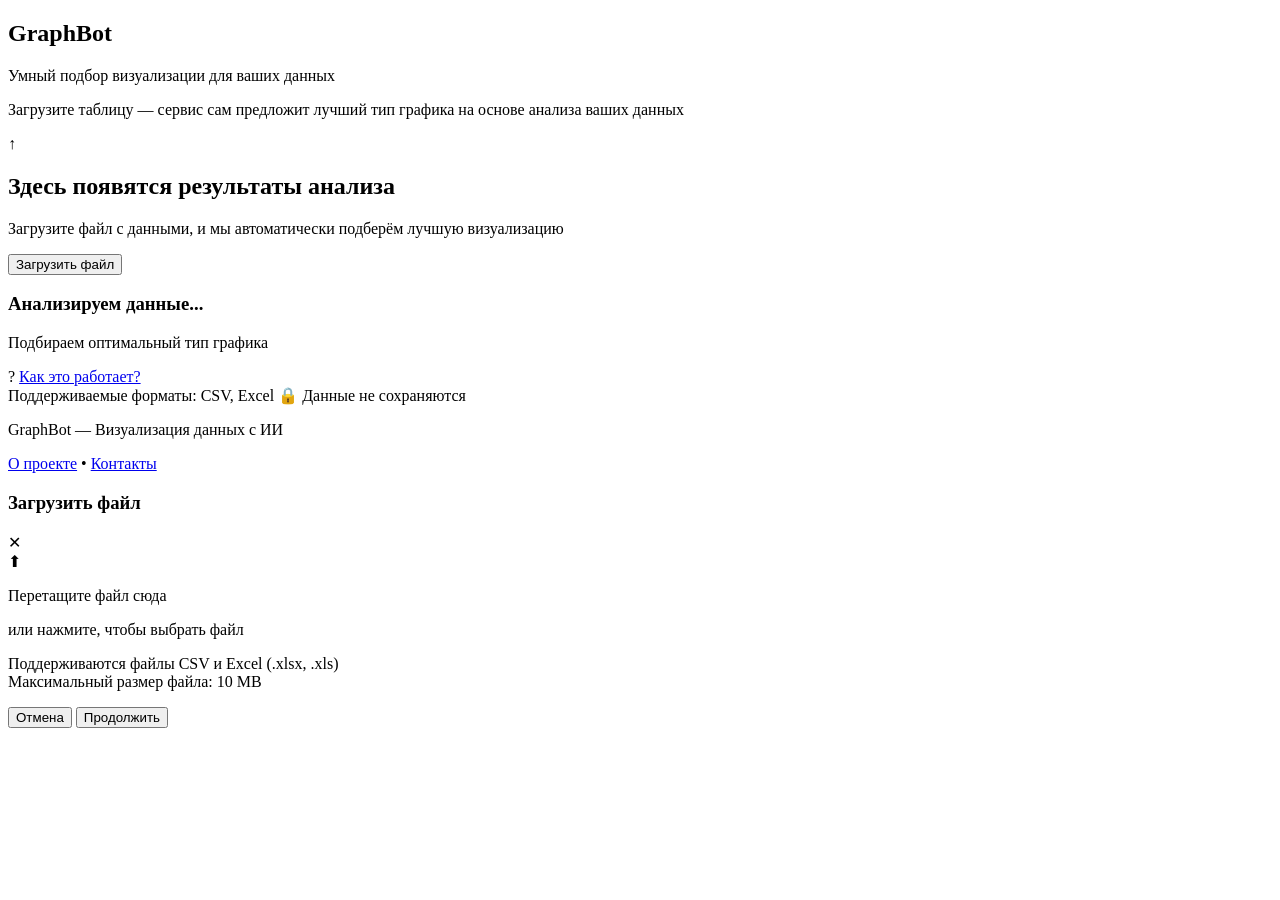
==== site/index.html @ 0e8f4d53 "Updated Chart Buttons Visual, created requirements.txt" ====
<!DOCTYPE html>
<html lang="ru">
<head>
    <meta charset="UTF-8">
    <title>GraphBot</title>

    <!-- Подключение файла стилей, где описан внешний вид всех элементов -->
    <link rel="stylesheet" href="style.css">
    <style>
    #chart-buttons {
        display: flex;
        flex-wrap: wrap;          /* перенос на новую строку */
        justify-content: center;  /* выравнивание по центру */
        gap: 20px;                /* расстояние между карточками */
        margin-top: 30px;
    }
    /* Карточка-кнопка */
    .chart-option-btn {
        width: 190px;
        height: 240px;

        background: white;
        border-radius: 12px;
        border: 1px solid #e8e8e8;

        padding: 18px;
        cursor: pointer;

        display: flex;
        flex-direction: column;
        align-items: center;

        transition: all 0.25s ease;

        /* Убираем стандартный стиль кнопки */
        outline: none;
    }
    /* Картинка */
    .chart-option-img {
        width: 120px;
        height: 100px;
        object-fit: contain;
        margin-bottom: 14px;
        max-width: 120px;
        max-height: 100px;
    }
    /* Заголовок */
    .chart-option-title {
        font-size: 14px;
        font-weight: 600;
        color: #000;
        text-align: center;
        margin-bottom: 8px;
    }

    /* Описание */
    .chart-option-desc {
        font-size: 12px;
        color: #777;
        text-align: center;
        line-height: 1.4;
    }
    </style>
</head>
<body>

    <!-- Основной контейнер всей страницы (обёртка сайта) -->
    <div class="page">

        <!-- Верхний главный блок сайта с названием и описанием сервиса -->
        <section class="hero">

            <!-- Название сервиса (логотип текстом) -->
            <h1 class="logo">GraphBot</h1>

            <!-- Короткий слоган под названием -->
            <p class="tagline">Умный подбор визуализации для ваших данных</p>

            <!-- Подробное пояснение что делает сервис -->
            <p class="subtitle">
                Загрузите таблицу — сервис сам предложит лучший тип графика на основе анализа ваших данных
            </p>

        </section>

        <!-- Блок с большой карточкой загрузки данных -->
        <section class="upload-card">

            <!-- Карточка с пунктирной рамкой и кнопкой загрузки -->
            <div class="upload-box">

                <!-- Круглая иконка со стрелкой загрузки -->
                <div class="upload-icon">

                    <!-- Символ стрелки внутри иконки -->
                    <span class="arrow">↑</span>

                </div>

                <!-- Заголовок области результата -->
                <h2>Здесь появятся результаты анализа</h2>

                <!-- Описание что нужно сделать пользователю -->
                <p>Загрузите файл с данными, и мы автоматически подберём лучшую визуализацию</p>

                <!-- Кнопка открытия всплывающего окна загрузки -->
                <button class="upload-button" onclick="openModal()">Загрузить файл</button>

            </div>

        </section>

        <section class="loading-card" id="loadingCard">

            <div class="loader"></div>

            <h3>Анализируем данные...</h3>
            <p>Подбираем оптимальный тип графика</p>

        </section>

        <section class="result-card" id="resultCard" style="display:none;">

            <h2>Результаты анализа</h2>

        
            <div class="analysis-container">

                <!-- БЛОК ГРАФИКА -->
                <div id="chart-container" style="text-align:center; margin-bottom: 30px;">
                    <!-- сюда будет вставляться график -->
                </div>

                <!-- БЛОК КНОПОК -->
                <div id="chart-buttons" style="text-align:center;">
                    <!-- сюда генерируются кнопки -->
                </div>

            </div>


            <button class="download-btn">Скачать график</button>

            <!-- КНОПКИ УПРАВЛЕНИЯ — ВНУТРИ result-card -->
            <div class="chart-actions">
                <button>Другой тип</button>
                <button>Настроить цвета</button>
                <button>Исключить типы</button>
                <button class="primary">Новый файл</button>
            </div>

        </section>

        <!-- Нижняя информационная панель под карточкой -->
        <section class="info-bar">

            <!-- Левая часть панели — ссылка "Как это работает?" -->
            <div class="info-left">

                <!-- Кружок со знаком вопроса -->
                <span class="question-icon">?</span>

                <a href="how.html">Как это работает?</a>

            </div>

            <!-- Правая часть панели с форматами и безопасностью -->
            <div class="info-right">

                <!-- Текст поддерживаемых форматов файлов -->
                <span>Поддерживаемые форматы: CSV, Excel</span>

                <!-- Строка про безопасность данных -->
                <span class="secure">

                    <!-- Иконка замка -->
                    <span class="lock-icon">🔒</span>

                    Данные не сохраняются

                </span>

            </div>

        </section>

        <!-- Подвал сайта -->
        <footer class="footer">

            <!-- Название сервиса в подвале -->
            <p class="footer-title">GraphBot — Визуализация данных с ИИ</p>

            <!-- Ссылки на дополнительные страницы -->
            <div class="footer-links">

                <a href="#">О проекте</a>
                <span>•</span>
                <a href="#">Контакты</a>

            </div>

        </footer>

    </div>

    <!-- Затемнённый фон для модального окна загрузки -->
    <div class="modal-overlay" id="uploadModal">

        <!-- Само всплывающее окно -->
        <div class="modal">

            <!-- Верхняя панель модального окна -->
            <div class="modal-header">

                <!-- Заголовок окна -->
                <h3>Загрузить файл</h3>

                <!-- Кнопка закрытия (крестик) -->
                <span class="modal-close" onclick="closeModal()">✕</span>

            </div>

            <!-- Основная часть модального окна -->
            <div class="modal-body">

                <!-- Область drag & drop загрузки файла -->
                <div class="drop-zone">

                    <!-- Круглая иконка загрузки -->
                    <div class="drop-icon">⬆</div>

                    <!-- Основная надпись -->
                    <p class="drop-main">Перетащите файл сюда</p>

                    <!-- Альтернативный способ выбора файла -->
                    <p class="drop-sub">
                        или <span class="drop-link" onclick="openFile()">нажмите, чтобы выбрать файл</span>
                    </p>

                    <input type="file" id="fileInput" hidden accept=".csv,.xls,.xlsx">

                </div>

                <!-- Информация о форматах и ограничениях -->
                <p class="modal-info">
                    Поддерживаются файлы CSV и Excel (.xlsx, .xls)<br>
                    Максимальный размер файла: 10 MB
                </p>

            </div>

            <!-- Нижняя панель с кнопками -->
            <div class="modal-footer">

                <!-- Кнопка закрытия окна -->
                <button class="btn-cancel" onclick="closeModal()">Отмена</button>

                <!-- Кнопка подтверждения -->
                <button class="btn-primary">Продолжить</button>

            </div>

        </div>

    </div>

    <!-- Скрипты управления открытием и закрытием модального окна -->
    <script>

        let selectedFile = null

        function openModal() {
            document.getElementById("uploadModal").style.display = "flex"
        }

        function closeModal() {
            document.getElementById("uploadModal").style.display = "none"
        }

        function openFile() {
            document.getElementById("fileInput").click()
        }

        const dropZone = document.querySelector(".drop-zone")
        const fileInput = document.getElementById("fileInput")

        fileInput.addEventListener("change", e => {
            selectedFile = e.target.files[0]
            showFile(selectedFile)
        })

        dropZone.addEventListener("dragover", e => {
            e.preventDefault()
        })

        dropZone.addEventListener("drop", e => {
            e.preventDefault()
            selectedFile = e.dataTransfer.files[0]
            showFile(selectedFile)
        })

        async function showFile(file) {
            if (!file) return

            closeModal()

            document.querySelector(".upload-card").style.display = "none"
            document.getElementById("loadingCard").style.display = "block"

            const formData = new FormData()
            formData.append("file", file)

            const response = await fetch("/analyze", {
                method: "POST",
                body: formData
            })

            const data = await response.json()

            window.sessionId = data.session_id
            window.recommendations = data.recommendations

            document.getElementById("loadingCard").style.display = "none"
            document.getElementById("resultCard").style.display = "block"

            renderChartOptions()
        }

        function renderChartOptions() {

            const container = document.getElementById("chart-buttons")
            container.innerHTML = ""

            window.recommendations.forEach((rec, index) => {
                const card = document.createElement("button")
                card.type = "button"
                card.className = "chart-option-btn"
                card.onclick = () => buildChart(index)

                // Картинка (заготовка)
                const img = document.createElement("img")
                img.className = "chart-option-img"
                const iconMap = {
                    "bar_chart": "bar_chart.png",
                    "pie_chart": "pie_chart.png",
                    "histogram": "histogram.png",
                    "scatter_plot": "scatter_plot.png",
                    "boxplot": "boxplot.png",
                    "area_chart": "area_chart.png",
                    "bubble_chart": "bubble_chart.png",
                    "heatmap": "heatmap.png",
                    "line_chart": "line_chart.png",
                    "stacked_bar_chart": "stacked_bar_chart.png"
                }

                img.src = "static/icons/" + iconMap[rec.type]
                
                // Название
                const title = document.createElement("div")
                title.className = "chart-option-title"
                title.innerText = rec.type

                // Описание
                const desc = document.createElement("div")
                desc.className = "chart-option-desc"
                desc.innerText = rec.why

                card.appendChild(img)
                card.appendChild(title)
                card.appendChild(desc)

                container.appendChild(card)
            })

        }


        async function buildChart(index) {

            const response = await fetch("/build_chart", {
                method: "POST",
                headers: {
                    "Content-Type": "application/json"
                },
                body: JSON.stringify({
                    session_id: window.sessionId,
                    chart_index: index
                })
            })
            const blob = await response.blob()
            const url = URL.createObjectURL(blob)
            // const data = await response.json();

            const chartContainer = document.getElementById("chart-container");

            // УДАЛЯЕМ старый график
            chartContainer.innerHTML = "";

            // Создаем новый img
            const img = document.createElement("img");
            img.src = url; // защита от кэша
            img.style.maxWidth = "800px";
            img.style.borderRadius = "10px";

            chartContainer.appendChild(img);
        }


    </script>

</body>
</html>
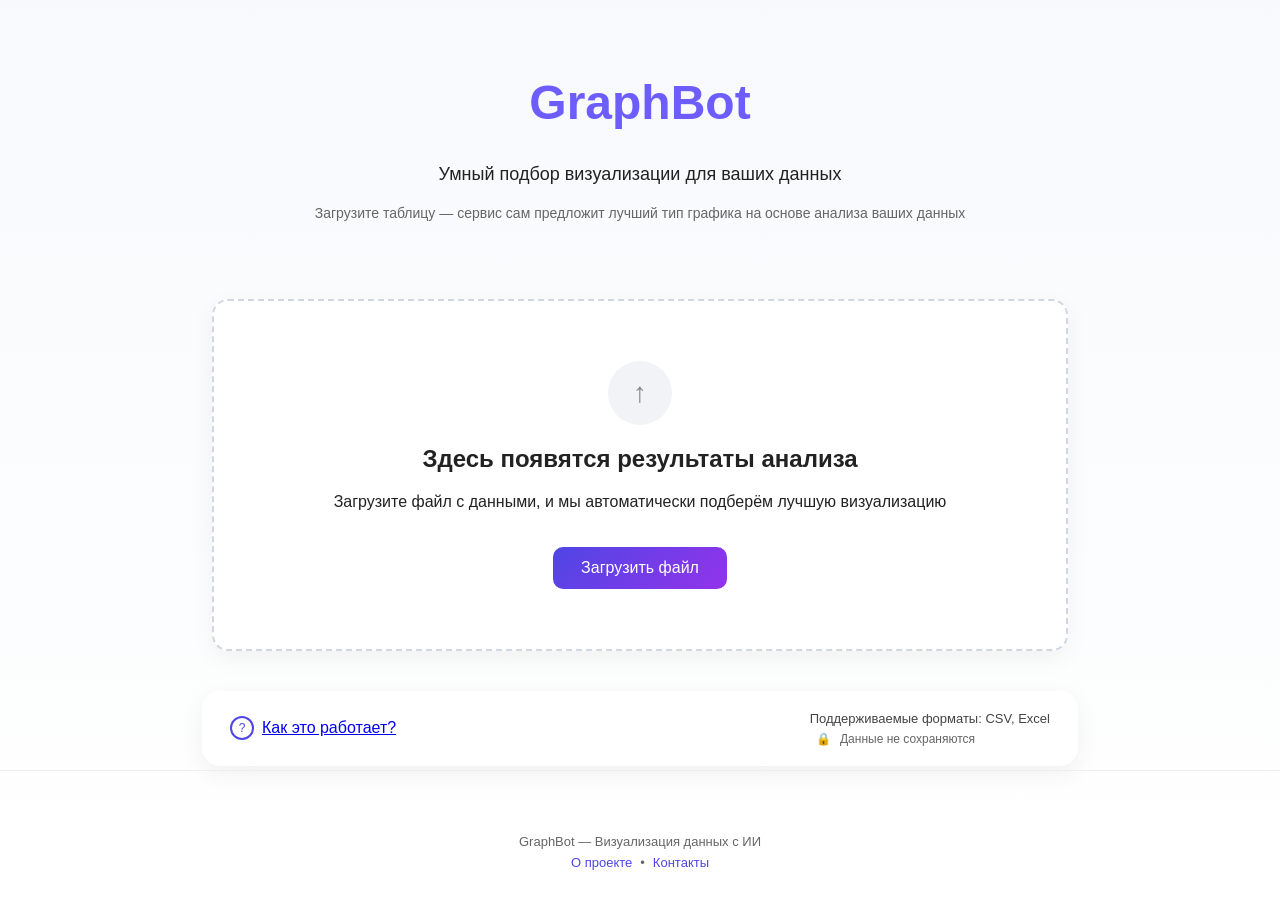
==== commit 15ee4e4e: "fixed style import" ====
--- a/site/index.html
+++ b/site/index.html
@@ -5,8 +5,8 @@
     <title>GraphBot</title>
 
     <!-- Подключение файла стилей, где описан внешний вид всех элементов -->
-    <link rel="stylesheet" href="style.css">
-    <style>
+    <link rel="stylesheet" href="/static/style.css">
+    <!-- <style>
     #chart-buttons {
         display: flex;
         flex-wrap: wrap;          /* перенос на новую строку */
@@ -60,7 +60,7 @@
         text-align: center;
         line-height: 1.4;
     }
-    </style>
+    </style> -->
 </head>
 <body>
 
--- a/static/style.css
+++ b/static/style.css
@@ -0,0 +1,735 @@
+/* Общие настройки страницы: убираем отступы браузера, задаём шрифт и фон */
+body {
+    margin: 0;
+    font-family: Arial, sans-serif;
+    background: linear-gradient(#f7f9fc, #ffffff); /* плавный светлый фон */
+    color: #222; /* основной цвет текста */
+}
+
+
+/* Основной контейнер сайта — растягивается на весь экран и выстраивает блоки вертикально */
+.page {
+    min-height: 100vh;
+    display: flex;
+    flex-direction: column;
+    align-items: center;
+}
+
+
+/* Верхний блок с названием и описанием */
+.hero {
+    text-align: center;       /* текст по центру */
+    margin-top: 25px;         /* отступ сверху */
+    max-width: 800px;         /* ограничение ширины */
+    line-height: 1.6;         /* расстояние между строками */
+}
+
+
+/* Название ChartBot */
+.logo {
+    font-size: 48px;          /* крупный текст */
+    color: #6d5dfc;           /* фиолетовый цвет */
+    margin-bottom: 10px;
+}
+
+
+/* Короткий слоган */
+.tagline {
+    font-size: 18px;
+    margin-bottom: 8px;
+}
+
+
+/* Дополнительное описание */
+.subtitle {
+    font-size: 14px;
+    color: #666;              /* серый для мягкости */
+}
+
+
+/* Блок карточки загрузки */
+.upload-card {
+    margin-top: 60px;
+}
+
+
+/* Основная карточка загрузки файла */
+.upload-box {
+    border: 2px dashed #d0d7e2;          /* пунктирная рамка */
+    border-radius: 16px;                /* скругление углов */
+    padding: 60px 120px;                /* внутренние отступы */
+    text-align: center;
+    background: white;
+    box-shadow: 0 8px 25px rgba(0,0,0,0.05); /* тень */
+    max-width: 900px;
+}
+
+
+/* Круглая иконка загрузки */
+.upload-icon {
+    width: 64px;
+    height: 64px;
+    margin: 0 auto 20px;
+    border-radius: 50%;        /* делает круг */
+    background: #f1f3f7;
+    display: flex;
+    align-items: center;
+    justify-content: center;
+}
+
+
+/* Стрелка внутри круга */
+.upload-icon .arrow {
+    font-size: 28px;
+    color: #8b8b8b;
+}
+
+
+/* Кнопка "Загрузить файл" */
+.upload-button {
+    margin-top: 20px;
+    background: linear-gradient(135deg, #4f46e5, #9333ea); /* градиент */
+    border: none;
+    color: white;
+    padding: 12px 28px;
+    border-radius: 10px;
+    font-size: 16px;
+    cursor: pointer;
+}
+
+
+/* Эффект наведения на кнопку */
+.upload-button:hover {
+    opacity: 0.9; /* немного прозрачнее */
+}
+
+
+/* Информационная панель под карточкой */
+.info-bar {
+    margin-top: 40px;
+    width: 820px;
+    background: white;
+    padding: 20px 28px;
+    border-radius: 18px;
+    box-shadow: 0 8px 24px rgba(0,0,0,0.06);
+    display: flex;
+    justify-content: space-between;
+    align-items: center;
+}
+
+
+/* Левая часть панели "Как это работает?" */
+.info-left {
+    display: flex;
+    align-items: center;
+    gap: 8px;
+    color: #4f46e5;
+    font-weight: 500;
+    cursor: pointer;
+}
+
+
+/* Правая часть панели с форматами */
+.info-right {
+    display: flex;
+    flex-direction: column;
+    gap: 6px;
+    font-size: 13px;
+    color: #444;
+}
+
+
+/* Текст про безопасность данных */
+.info-right .secure {
+    color: #666;
+    font-size: 12px;
+}
+
+
+/* Кружок с вопросом */
+.question-icon {
+    display: inline-flex;
+    width: 20px;
+    height: 20px;
+    border-radius: 50%;
+    border: 2px solid #4f46e5;
+    color: #4f46e5;
+    align-items: center;
+    justify-content: center;
+    font-size: 12px;
+}
+
+
+/* Отступ у иконки замка */
+.lock-icon {
+    margin: 0 6px;
+}
+
+
+/* Подвал сайта */
+.footer {
+    margin-top: auto;
+    padding: 50px 0 30px;
+    text-align: center;
+    font-size: 13px;
+    color: #666;
+    border-top: 1px solid #eee;
+    width: 100%;
+}
+
+
+/* Заголовок подвала */
+.footer-title {
+    font-weight: 500;
+    margin-bottom: 6px;
+}
+
+
+/* Авторские права */
+.footer-copy {
+    margin-bottom: 8px;
+}
+
+
+/* Контейнер ссылок подвала */
+.footer-links {
+    display: flex;
+    justify-content: center;
+    gap: 8px;
+}
+
+
+/* Стили ссылок */
+.footer-links a {
+    color: #4f46e5;
+    text-decoration: none;
+}
+
+
+/* Подчёркивание при наведении */
+.footer-links a:hover {
+    text-decoration: underline;
+}
+
+
+/* Затемнение фона при открытой модалке */
+.modal-overlay {
+    position: fixed;
+    inset: 0;
+    background: rgba(0,0,0,0.45);
+    display: none;
+    justify-content: center;
+    align-items: center;
+    z-index: 1000;
+}
+
+
+/* Окно загрузки файла */
+.modal {
+    background: white;
+    width: 560px;
+    border-radius: 16px;
+    box-shadow: 0 20px 40px rgba(0,0,0,0.2);
+    overflow: hidden;
+}
+
+
+/* Верхняя панель модального окна */
+.modal-header {
+    display: flex;
+    justify-content: space-between;
+    align-items: center;
+    padding: 16px 20px;
+    border-bottom: 1px solid #eee;
+}
+
+
+/* Кнопка закрытия */
+.modal-close {
+    cursor: pointer;
+    font-size: 18px;
+    color: #888;
+}
+
+
+/* Основное содержимое окна */
+.modal-body {
+    padding: 24px;
+}
+
+
+/* 👉 Зона перетаскивания файла (drag & drop) */
+.drop-zone {
+    transition: 0.2s ease;           /* плавное изменение цвета */
+    border: 2px dashed #d0d7e2;      /* пунктирная рамка */
+    border-radius: 14px;             /* скругление углов */
+    padding: 50px;                   /* внутренний отступ */
+    text-align: center;
+}
+
+
+/* Подсветка зоны при наведении */
+.drop-zone:hover {
+    border-color: #4f46e5;           /* рамка становится синей */
+    background: #f5f7ff;             /* лёгкий синий фон */
+}
+
+
+/* Круглая иконка внутри дроп-зоны */
+.drop-icon {
+    width: 48px;
+    height: 48px;
+    border-radius: 50%;
+    background: #eef2ff;
+    display: flex;
+    align-items: center;
+    justify-content: center;
+    margin: 0 auto 14px;
+    color: #4f46e5;
+    font-size: 22px;
+}
+
+
+/* Основный текст дроп-зоны */
+.drop-main {
+    font-weight: 500;
+}
+
+
+/* Второстепенный текст */
+.drop-sub {
+    font-size: 14px;
+    color: #666;
+}
+
+
+/* Ссылка выбора файла */
+.drop-link {
+    color: #4f46e5;
+    cursor: pointer;
+}
+
+
+/* Информация под дроп-зоной */
+.modal-info {
+    margin-top: 18px;
+    font-size: 12px;
+    color: #777;
+    text-align: center;
+}
+
+
+/* Нижняя панель кнопок */
+.modal-footer {
+    display: flex;
+    justify-content: flex-end;
+    gap: 12px;
+    padding: 16px 20px;
+    border-top: 1px solid #eee;
+}
+
+
+/* Кнопка отмены */
+.btn-cancel {
+    background: none;
+    border: none;
+    color: #666;
+    cursor: pointer;
+}
+
+
+/* Основная кнопка продолжения */
+.btn-primary {
+    background: linear-gradient(135deg, #4f46e5, #9333ea);
+    border: none;
+    color: white;
+    padding: 10px 22px;
+    border-radius: 10px;
+    cursor: pointer;
+}
+
+/* ===============================
+   Страница "Как это работает"
+=================================*/
+
+.how-page {
+    max-width: 1100px;
+    margin: 0 auto;
+    padding: 60px 20px 100px;
+}
+
+/* Ссылка назад */
+.back-link {
+    color: #4f46e5;
+    text-decoration: none;
+    font-size: 14px;
+}
+
+    .back-link:hover {
+        text-decoration: underline;
+    }
+
+/* Заголовок */
+.how-hero {
+    text-align: center;
+    margin-top: 40px;
+    margin-bottom: 60px;
+}
+
+    .how-hero h1 {
+        font-size: 42px;
+        color: #6d5dfc;
+    }
+
+    .how-hero p {
+        color: #666;
+    }
+
+/* Сетка шагов */
+.steps {
+    display: grid;
+    grid-template-columns: repeat(2, 1fr);
+    gap: 24px;
+}
+
+
+/* Иконка шага */
+.step-icon {
+    width: 64px;
+    height: 64px;
+    border-radius: 16px;
+    display: flex;
+    align-items: center;
+    justify-content: center;
+    font-size: 28px;
+    color: white;
+    flex-shrink: 0;
+}
+
+    .step-icon.blue {
+        background: linear-gradient(135deg, #3b82f6, #2563eb);
+    }
+
+    .step-icon.purple {
+        background: linear-gradient(135deg, #9333ea, #7e22ce);
+    }
+
+    .step-icon.pink {
+        background: linear-gradient(135deg, #ec4899, #db2777);
+    }
+
+    .step-icon.orange {
+        background: linear-gradient(135deg, #f97316, #ea580c);
+    }
+
+
+/* Почему ChartBot */
+.why-block {
+    margin-top: 80px;
+    text-align: center;
+}
+
+.why-items {
+    margin-top: 40px;
+    display: flex;
+    justify-content: space-between;
+    gap: 24px;
+}
+
+.why-item {
+    padding: 20px;
+    flex: 1;
+}
+
+.why-icon {
+    font-size: 28px;
+    margin-bottom: 12px;
+}
+
+/* Кнопка */
+.try-button {
+    margin-top: 40px;
+    background: linear-gradient(135deg, #4f46e5, #9333ea);
+    border: none;
+    color: white;
+    padding: 14px 36px;
+    border-radius: 14px;
+    cursor: pointer;
+    font-size: 16px;
+}
+
+.how-title {
+    text-align: center;
+    font-size: 48px;
+    font-weight: 700;
+    color: #6d5dfc;
+    margin-bottom: 12px;
+}
+
+.how-subtitle {
+    text-align: center;
+    font-size: 18px;
+    color: #666;
+    margin-bottom: 50px;
+}
+
+.step-card {
+    background: white;
+    padding: 30px;
+    border-radius: 20px;
+    box-shadow: 0 10px 25px rgba(0,0,0,0.06);
+    display: flex;
+    gap: 20px;
+    align-items: flex-start;
+}
+
+.step-number {
+    font-size: 31px;
+    font-weight: 800;
+    color: #d1d9e6;
+}
+
+.step-title {
+    font-size: 22px;
+    font-weight: 600;
+    margin-bottom: 6px;
+}
+
+.step-text {
+    font-size: 15px;
+    color: #666;
+    line-height: 1.6;
+}
+
+.step-header {
+    display: flex;
+    align-items: center;
+    gap: 10px;
+}
+.why-card {
+    background: white;
+    padding: 36px 40px;
+    border-radius: 22px;
+    box-shadow: 0 10px 30px rgba(0,0,0,0.06);
+}
+
+.why-grid {
+    margin-top: 28px;
+    display: grid;
+    grid-template-columns: repeat(3, 1fr);
+    gap: 28px;
+}
+
+.why-circle {
+    width: 48px;
+    height: 48px;
+    border-radius: 50%;
+    background: #f1f3ff;
+    display: flex;
+    align-items: center;
+    justify-content: center;
+    font-size: 22px;
+    margin: 0 auto 14px;
+}
+
+.why-item p {
+    color: #888;
+    line-height: 1.45;
+    font-size: 12.5px;
+}
+
+.result-card {
+    margin-top: 60px;
+    background: white;
+    padding: 40px;
+    border-radius: 22px;
+    box-shadow: 0 10px 30px rgba(0,0,0,0.06);
+    width: 900px;
+}
+
+.result-explain {
+    background: #f1f6ff;
+    border-radius: 12px;
+    padding: 14px;
+    margin: 20px 0;
+    color: #333;
+}
+
+.chart-placeholder {
+    height: 300px;
+    border-radius: 14px;
+    background: #f5f5f5;
+    display: flex;
+    align-items: center;
+    justify-content: center;
+    color: #888;
+    font-size: 18px;
+}
+
+.result-card {
+    background: white;
+    padding: 32px;
+    border-radius: 22px;
+    box-shadow: 0 10px 30px rgba(0,0,0,0.06);
+    max-width: 900px;
+    margin: 40px auto;
+}
+
+.result-reason {
+    background: #f3f7ff;
+    border: 1px solid #cfe0ff;
+    padding: 16px;
+    border-radius: 12px;
+    margin-bottom: 24px;
+    font-size: 14px;
+}
+
+.result-chart {
+    height: 360px;
+    border-radius: 16px;
+    background: #f6f7fb;
+    display: flex;
+    align-items: center;
+    justify-content: center;
+    color: #777;
+}
+
+.download-btn {
+    margin-top: 16px;
+    background: #4f46e5;
+    color: white;
+    border: none;
+    padding: 10px 20px;
+    border-radius: 10px;
+    cursor: pointer;
+}
+
+/* Контейнер кнопок */
+#chart-buttons {
+    display: flex;
+    flex-wrap: wrap;          /* перенос на новую строку */
+    justify-content: center;  /* выравнивание по центру */
+    gap: 20px;                /* расстояние между карточками */
+    margin-top: 30px;
+}
+
+/* Карточка-кнопка */
+.chart-option-btn {
+    width: 200px;
+    height: 250px;
+
+    background: white;
+    border-radius: 12px;
+    border: 1px solid #e8e8e8;
+
+    padding: 18px;
+    cursor: pointer;
+
+    display: flex;
+    flex-direction: column;
+    align-items: center;
+
+    transition: all 0.25s ease;
+
+    /* Убираем стандартный стиль кнопки */
+    outline: none;
+}
+
+/* Hover */
+.chart-option-btn:hover {
+    transform: translateY(-6px);
+    box-shadow: 0 12px 28px rgba(0,0,0,0.08);
+    border-color: #6d5dfc;
+}
+
+/* Картинка */
+.chart-option-img {
+    width: 120px;
+    height: 100px;
+    object-fit: contain;
+    margin-bottom: 14px;
+    max-width: 120px;
+    max-height: 100px;
+}
+/* Заголовок */
+.chart-option-title {
+    font-size: 14px;
+    font-weight: 600;
+    color: #000;
+    text-align: center;
+    margin-bottom: 8px;
+}
+
+/* Описание */
+.chart-option-desc {
+    font-size: 12px;
+    color: #777;
+    text-align: center;
+    line-height: 1.4;
+}
+
+.chart-actions {
+    display: flex;
+    gap: 12px;
+    justify-content: center;
+    margin-top: 30px;
+}
+
+    .chart-actions button {
+        padding: 12px 20px;
+        border-radius: 12px;
+        border: 1px solid #ddd;
+        background: white;
+        cursor: pointer;
+        font-size: 14px;
+    }
+
+        .chart-actions button:hover {
+            background: #f3f5ff;
+        }
+
+    .chart-actions .primary {
+        background: linear-gradient(135deg, #4f46e5, #9333ea);
+        color: white;
+        border: none;
+    }
+
+    .chart-actions button:hover {
+        background: #f5f5f5;
+    }
+
+    .chart-actions .primary:hover {
+        background: linear-gradient(135deg, #4338ca, #7e22ce);
+        opacity: 1;
+    }
+
+.loading-card {
+    display: none;
+    margin-top: 60px;
+    background: white;
+    padding: 50px;
+    border-radius: 22px;
+    box-shadow: 0 10px 30px rgba(0,0,0,0.06);
+    text-align: center;
+    width: 600px;
+}
+
+.loader {
+    width: 60px;
+    height: 60px;
+    border: 6px solid #eee;
+    border-top: 6px solid #6d5dfc;
+    border-radius: 50%;
+    animation: spin 1s linear infinite;
+    margin: 0 auto 20px;
+}
+
+@keyframes spin {
+    from {
+        transform: rotate(0deg);
+    }
+
+    to {
+        transform: rotate(360deg);
+    }
+}
